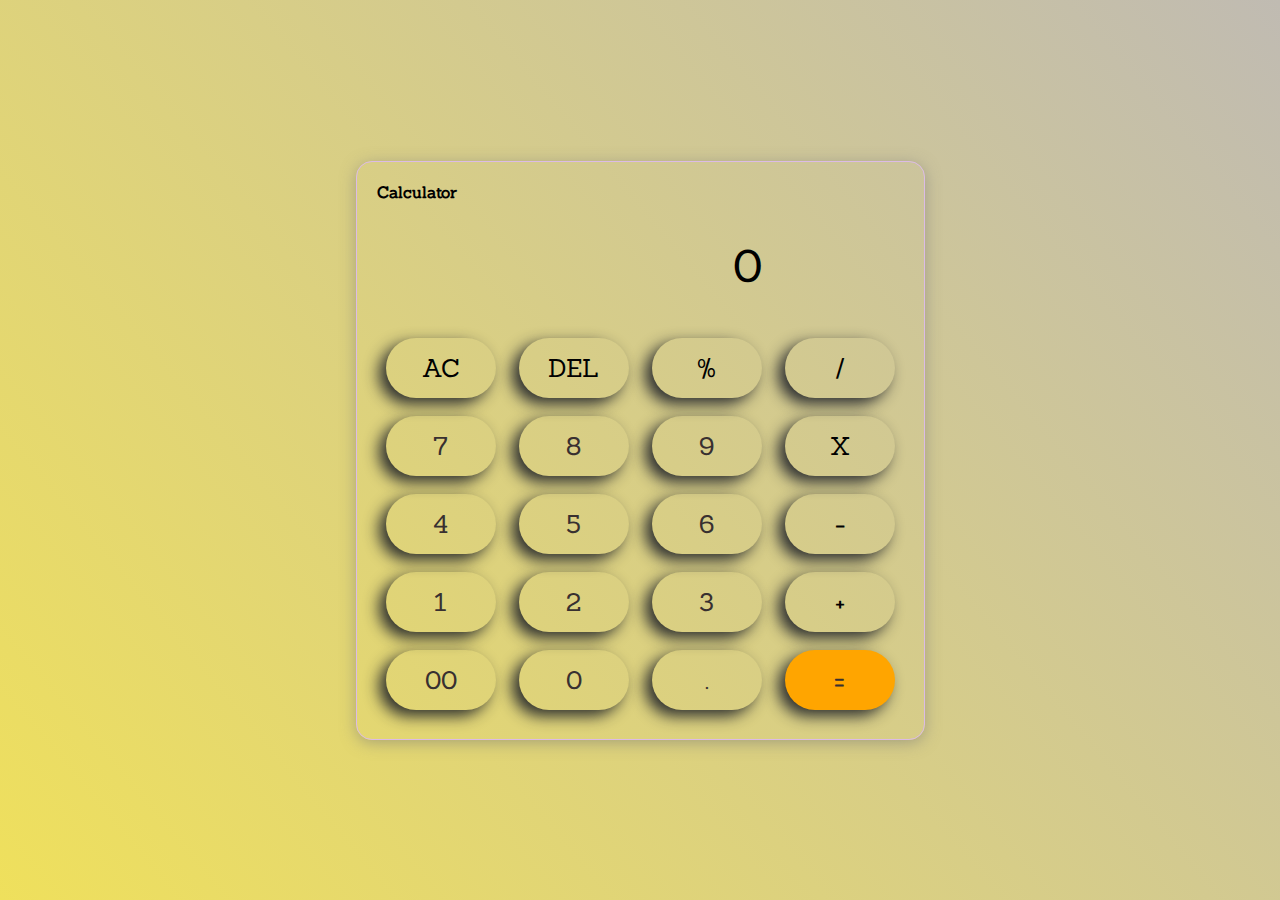
==== Calculator/calculator.html @ 1d0c816e "first commit" ====
<!DOCTYPE html>
<html lang="en">
<head>
    <meta charset="UTF-8">
    <meta name="viewport" content="width=device-width, initial-scale=1.0">
    <link rel="stylesheet" href="calculator.css">
    <title>Calculator</title>
</head>
<body>
    <div class="calculator">
        <div>
            <h4>Calculator</h4>
        </div>
        <input type="text" placeholder="0" id="inputbox">
        <div>
            <button class="operator">AC</button>
            <button class="operator">DEL</button>
            <button class="operator">%</button>
            <button class="operator">/</button>
        </div>
        <div>
            <button>7</button>
            <button>8</button>
            <button>9</button>
            <button class="operator">X</button>
        </div>
        <div>
            <button>4</button>
            <button>5</button>
            <button>6</button>
            <button class="operator">-</button>
        </div>
        <div>
            <button>1</button>
            <button>2</button>
            <button>3</button>
            <button class="operator">+</button>
        </div>
        <div>
            <button>00</button>
            <button>0</button>
            <button>.</button>
            <button class="equalbutton">=</button>
        </div>
    </div>

    <script src="calculator.js"></script>
</body>
</html>
---- Calculator/calculator.css ----
@import url('https://fonts.googleapis.com/css2?family=Sanchez:ital@0;1&display=swap');

*{
    margin: 0;
    padding: 0;
    box-sizing: border-box;
    font-family: "Sanchez", serif;
}

body{
    width: 100%;
    height: 100vh;
    /* to align the calculator in the middle of the page */
    display: flex;
    justify-content: center;
    align-items: center;
    /* ends here */
    background: linear-gradient(50deg, #efe05c, #c0bbb2);
}

.calculator{
    border: 1px solid #dcbbe6;
    padding: 20px;
    border-radius: 16px;
    background: transparent; 
    box-shadow: 0px 3px 15px rgba(113, 115, 119, 0.5);
}

input{
    width: 400px;
    border: none;
    margin: 10px;
    padding: 25px;
    background: transparent;
    font-size: 45px;
    text-align: right;
    box-shadow: 0px 3px 15px rgbs(113, 115, 119, 0.5);
    cursor: pointer;
}

input::placeholder{
    color: #000;
}

button{
    width: 110px;
    height: 60px;
    border: none;
    margin: 9px;
    border-radius: 50px;
    background: transparent;
    font-size: 25px;
    color: #383030;
    box-shadow: -7px 6px 15px rgba(25, 29, 38, 0.9);;
    cursor: pointer;
}

.equalbutton{
    background: orange;
}

.operator{
    color: rgb(0, 0, 0);
}
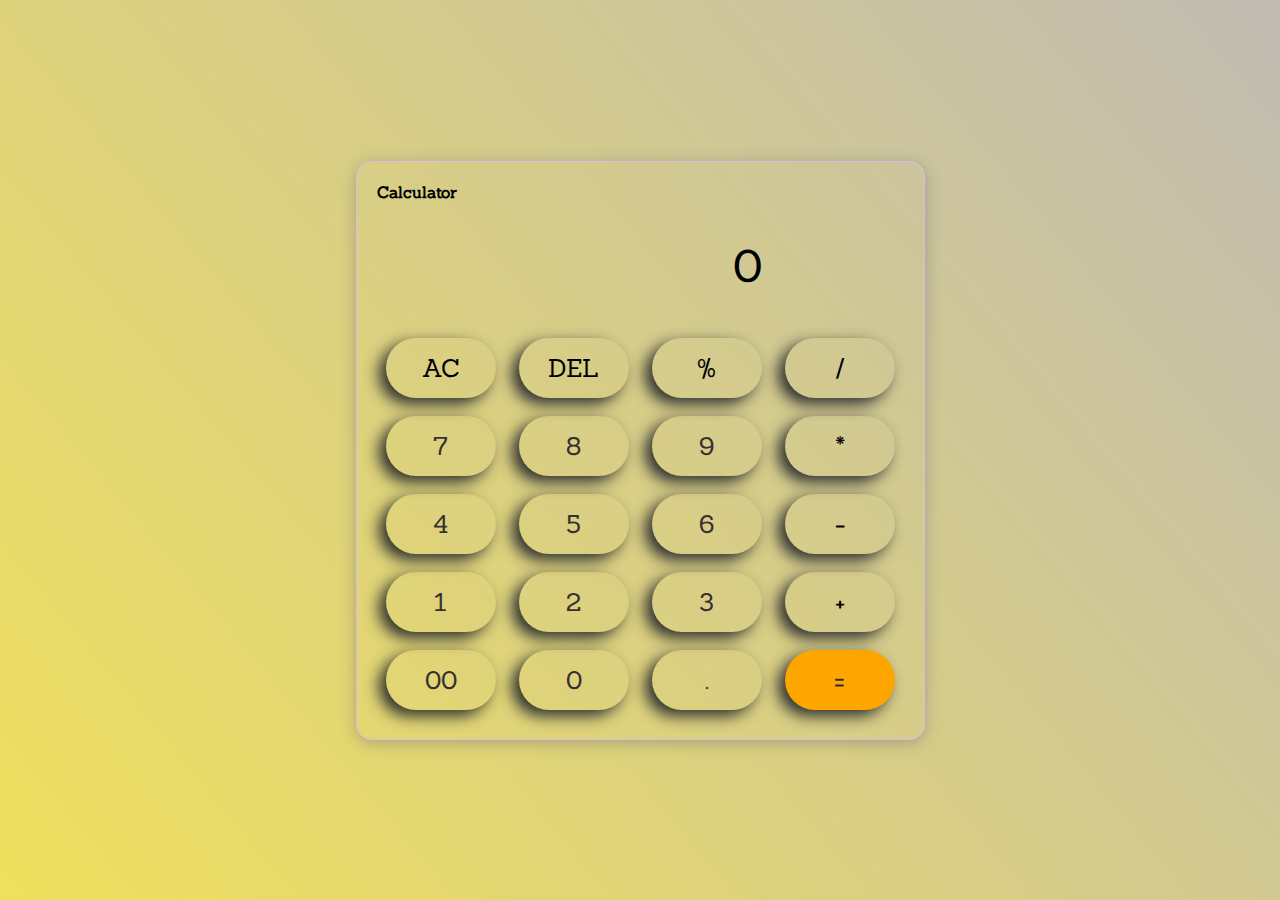
==== commit 7b7eca3d: "Adding all calc files in one folder" ====
--- a/Calculator/calculator.html
+++ b/Calculator/calculator.html
@@ -7,7 +7,7 @@
     <title>Calculator</title>
 </head>
 <body>
-    <div class="calculator">
+    <div class="calculator" id="calculator">
         <div>
             <h4>Calculator</h4>
         </div>
@@ -22,7 +22,7 @@
             <button>7</button>
             <button>8</button>
             <button>9</button>
-            <button class="operator">X</button>
+            <button class="operator">*</button>
         </div>
         <div>
             <button>4</button>
